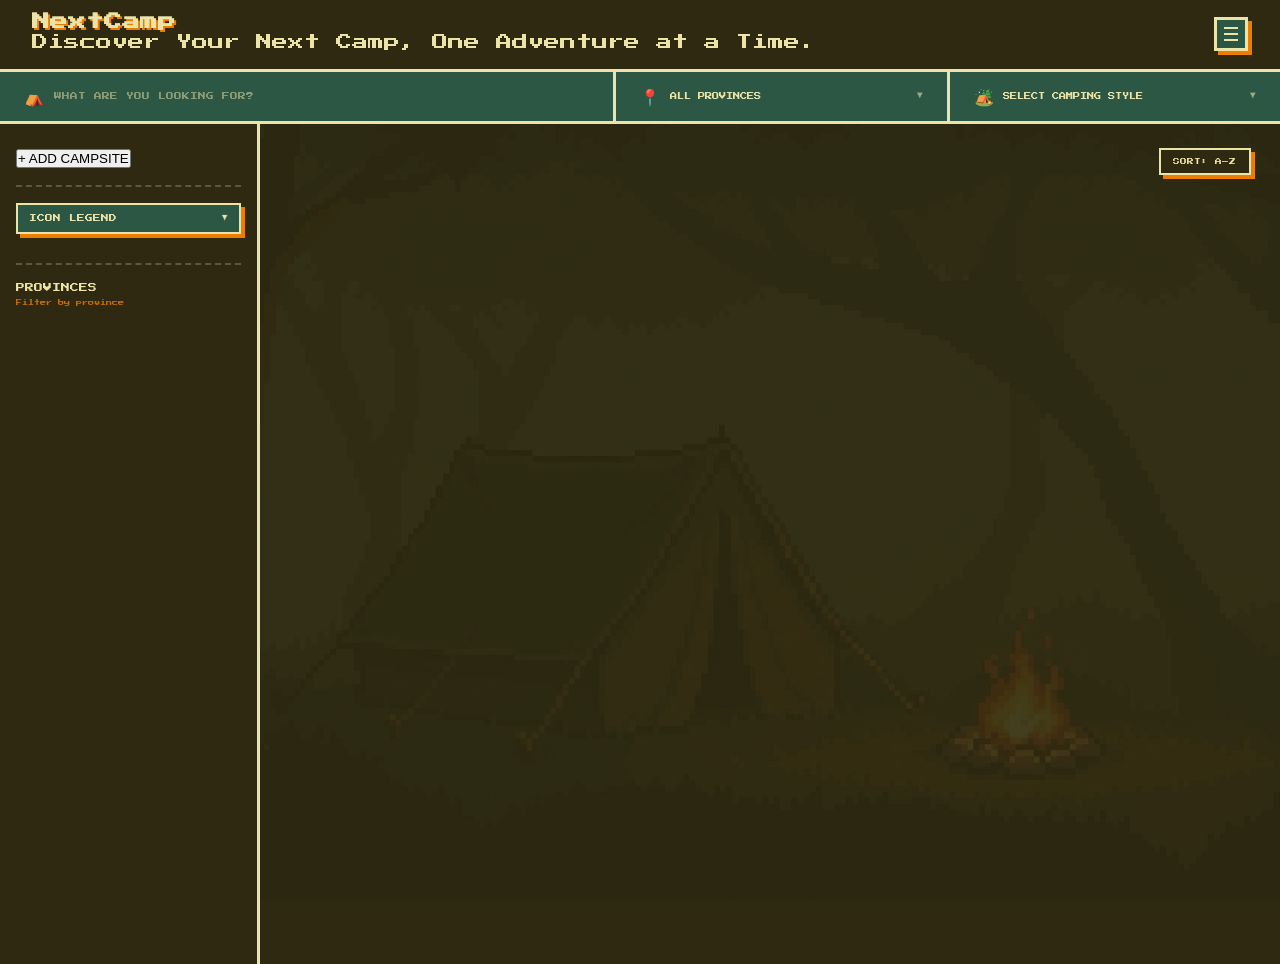
==== index.html @ 49c28d91 "Refactor topbar and sidebar for campsite features Updated the site title and added a camping style m" ====
<!DOCTYPE html>
<html lang="en">
<head>
  <meta charset="UTF-8">
  <meta name="viewport" content="width=device-width, initial-scale=1.0">
  <link rel="icon" type="image/svg+xml" href="data:image/svg+xml,<svg xmlns='http://www.w3.org/2000/svg' viewBox='0 0 16 16'><path fill='%23EBF4DD' d='M8 1L1 14h14L8 1zm0 3l4.5 8h-9L8 4z'/><path fill='%2390AB8B' d='M8 4l2.5 8h-5L8 4z'/></svg>">
  <title>NextCamp</title>
  <link rel="preconnect" href="https://fonts.googleapis.com">
  <link rel="preconnect" href="https://fonts.gstatic.com" crossorigin>
  <link href="https://fonts.googleapis.com/css2?family=Press+Start+2P&display=swap" rel="stylesheet">
  <link rel="stylesheet" href="assets/css/style.css">
</head>
<body>

  <!-- ══ TOPBAR ══ -->
  <header class="topbar">
    <div class="topbar-brand">
      <h1 class="site-title">NextCamp</h1>
      <p class="site-subtitle">Discover Your Next Camp, One Adventure at a Time.</p>
    </div>
    <div class="topbar-actions">
      <div class="burger-float">
        <button id="burgerBtn" class="burger-btn" title="Admin Menu">
          <span></span><span></span><span></span>
        </button>
        <div class="burger-dropdown" id="burgerDropdown">
          <button id="adminLoginBtn" class="burger-item"
            onclick="document.getElementById('loginModalOverlay').classList.add('open'); document.getElementById('burgerDropdown').classList.remove('open');">
            ADMIN LOGIN
          </button>
          <button id="adminAddNewBtn" class="burger-item" style="display:none;">+ ADD NEW</button>
          <button id="adminLogoutBtn" class="burger-item burger-item-danger" style="display:none;">LOGOUT</button>
        </div>
      </div>
    </div>
  </header>

  <!-- ══ SEARCH BAR (3-section like reference) ══ -->
  <div class="searchbar">
    <div class="searchbar-section searchbar-main">
      <span class="searchbar-icon">⛺</span>
      <input type="text" id="searchInput" class="searchbar-input" placeholder="WHAT ARE YOU LOOKING FOR?">
    </div>
    <div class="searchbar-divider"></div>
    <div class="searchbar-section searchbar-province">
      <span class="searchbar-icon">📍</span>
      <div class="custom-dropdown" id="customDropdown">
        <button class="dropdown-trigger" id="dropdownTrigger">
          <span id="selectedOptionText">ALL PROVINCES</span>
          <span class="arrow">▼</span>
        </button>
        <div class="dropdown-menu" id="dropdownMenu"></div>
      </div>
    </div>
    <div class="searchbar-divider"></div>

    <!-- FIX 2: Camping Style multi-select dropdown -->
    <div class="searchbar-section searchbar-style">
      <span class="searchbar-icon">🏕️</span>
      <div class="custom-dropdown" id="campingStyleDropdown">
        <button class="dropdown-trigger" id="campingStyleTrigger">
          <span id="campingStyleText">SELECT CAMPING STYLE</span>
          <span class="arrow">▼</span>
        </button>
        <div class="dropdown-menu camping-style-menu" id="campingStyleMenu">
          <label class="dropdown-check-item"><input type="checkbox" data-amenity="carCamping"> CAR CAMP</label>
          <label class="dropdown-check-item"><input type="checkbox" data-amenity="motorCamping"> MOTOR CAMP</label>
          <label class="dropdown-check-item"><input type="checkbox" data-amenity="tentOnly"> TENT</label>
          <label class="dropdown-check-item"><input type="checkbox" data-amenity="hammock"> HAMMOCK</label>
          <label class="dropdown-check-item"><input type="checkbox" data-amenity="forest"> FOREST</label>
          <label class="dropdown-check-item"><input type="checkbox" data-amenity="mountain"> MOUNTAIN</label>
          <label class="dropdown-check-item"><input type="checkbox" data-amenity="river"> RIVER</label>
          <label class="dropdown-check-item"><input type="checkbox" data-amenity="beach"> BEACH</label>
          <label class="dropdown-check-item"><input type="checkbox" data-amenity="hiking"> HIKING</label>
          <label class="dropdown-check-item"><input type="checkbox" data-amenity="trail"> TRAIL</label>
          <label class="dropdown-check-item"><input type="checkbox" data-amenity="wifi"> WI-FI</label>
          <label class="dropdown-check-item"><input type="checkbox" data-amenity="pisoWifi"> PISO WI-FI</label>
          <label class="dropdown-check-item"><input type="checkbox" data-amenity="restroom"> RESTROOM</label>
          <label class="dropdown-check-item"><input type="checkbox" data-amenity="electricity"> POWER</label>
          <label class="dropdown-check-item"><input type="checkbox" data-amenity="parking"> PARKING</label>
          <label class="dropdown-check-item"><input type="checkbox" data-amenity="trees"> TREES</label>
          <label class="dropdown-check-item"><input type="checkbox" data-amenity="signal"> SIGNAL</label>
        </div>
      </div>
    </div>
  </div>

  <!-- ══ BODY: Sidebar + Cards ══ -->
  <div class="page-body">

    <!-- LEFT SIDEBAR -->
    <aside class="sidebar">

      <!-- FIX 3: Add Campsite button at top of sidebar -->
      <div class="sidebar-section">
        <button id="suggestBtn" class="sidebar-suggest-btn">+ ADD CAMPSITE</button>
      </div>

      <!-- FIX 5: Legend toggle — fixed with inline JS -->
      <div class="sidebar-section">
        <button id="legendToggleBtn" class="sidebar-toggle-btn">
          ICON LEGEND <span class="arrow">▼</span>
        </button>
        <div class="legend-wrapper" id="legendWrapper">
          <div id="legendGrid" class="legend-grid"></div>
        </div>
      </div>

      <!-- FIX 4: Filters removed, Province list stays -->
      <!-- Province List -->
      <div class="sidebar-section">
        <p class="sidebar-heading">PROVINCES</p>
        <p class="sidebar-subheading">Filter by province</p>
        <div class="province-list" id="provinceList"></div>
      </div>

    </aside>

    <!-- MAIN CONTENT -->
    <main class="main-content">

      <!-- Results bar -->
      <div class="results-bar">
        <p class="results-count" id="resultsCount"></p>
        <button id="sortBtn" class="sort-btn" data-sort="asc">SORT: A–Z</button>
      </div>

      <!-- Card Grid -->
      <div class="card-grid" id="cardGrid"></div>

      <!-- No Results -->
      <p id="noResults" class="no-results" style="display:none;">NO CAMPSITES FOUND.</p>

    </main>

  </div>

  <!-- ══ ADMIN LOGIN MODAL ══ -->
  <div class="modal-overlay" id="loginModalOverlay">
    <div class="modal-card" style="padding: 1.5rem; max-width: 380px;">
      <button class="modal-close" onclick="document.getElementById('loginModalOverlay').classList.remove('open')">X</button>
      <h2 class="modal-title" style="margin-bottom: 1rem;">ADMIN LOGIN</h2>
      <form id="loginForm" class="suggest-form">
        <div class="form-group">
          <label for="loginEmail" class="filter-label">EMAIL</label>
          <input type="email" id="loginEmail" class="pixel-input" required>
        </div>
        <div class="form-group">
          <label for="loginPass" class="filter-label">PASSWORD</label>
          <input type="password" id="loginPass" class="pixel-input" required>
        </div>
        <button type="submit" class="pixel-btn submit-btn" style="margin-top:0.5rem;width:100%;">LOGIN</button>
      </form>
    </div>
  </div>

  <!-- ══ CAMPSITE DETAIL MODAL ══ -->
  <div class="modal-overlay" id="modalOverlay">
    <div class="modal-card">
      <button class="modal-close" id="modalClose">X</button>
      <div class="modal-image-wrapper">
        <img id="modalImg" src="" alt="Campground" class="modal-image">
      </div>
      <div class="modal-body">
        <h2 id="modalTitle" class="modal-title">CAMPSITE NAME</h2>
        <div class="modal-location-container">
          <div class="modal-location-chip">
            <svg class="pixel-icon" viewBox="0 0 16 16"><path d="M8 1a5 5 0 00-5 5c0 3.8 5 9 5 9s5-5.2 5-9a5 5 0 00-5-5zm0 7a2 2 0 110-4 2 2 0 010 4z"/></svg>
            <span id="modalLocText">PROVINCES</span>
          </div>
        </div>
        <p id="modalDesc" class="modal-description">Description goes here...</p>
        <div id="modalVisitContainer" class="modal-visit-container" style="display:none;">
          <p class="amenities-heading">GO VISIT:</p>
          <div class="modal-links-row">
            <a id="modalCampUrlLink" class="modal-map-link" href="#" target="_blank" rel="noopener noreferrer" style="display:none;">WEBSITE/PAGE ↗</a>
            <a id="modalMapLink" class="modal-map-link" href="#" target="_blank" rel="noopener noreferrer" style="display:none;">MAP ↗</a>
          </div>
        </div>
        <div class="amenities-container">
          <p class="amenities-heading">TAGS & FEATURES</p>
          <div id="amenitiesGrid" class="amenities-grid"></div>
        </div>
      </div>
    </div>
  </div>

  <!-- ══ ADD / EDIT MODAL ══ -->
  <div class="modal-overlay" id="editorModalOverlay">
    <div class="modal-card suggest-modal-card">
      <button class="modal-close" id="editorModalClose">X</button>
      <div class="modal-body">
        <h2 id="editorTitle" class="modal-title">EDIT CAMPSITE</h2>
        <form id="editorForm" class="suggest-form">
          <input type="hidden" id="editCampId">
          <div class="form-group">
            <label for="editName" class="filter-label">*NAME</label>
            <input type="text" id="editName" class="pixel-input" required>
          </div>
          <div class="form-group">
            <label for="editLoc" class="filter-label">*BARANGAY</label>
            <input type="text" id="editLoc" class="pixel-input" placeholder="e.g. BRGY. SIRAO" required>
          </div>
          <div class="form-group">
            <label for="editCountry" class="filter-label">*PROVINCES</label>
            <input type="text" id="editCountry" class="pixel-input" placeholder="e.g. CEBU, MANILA" required>
          </div>
          <div class="form-group">
            <label for="editCampUrl" class="filter-label">CAMPSITE LINK (OPTIONAL)</label>
            <input type="url" id="editCampUrl" class="pixel-input" placeholder="https://facebook.com/...">
          </div>
          <div class="form-group">
            <label for="editMapUrl" class="filter-label">*GOOGLE MAPS URL</label>
            <input type="url" id="editMapUrl" class="pixel-input" placeholder="https://maps.google.com/...">
          </div>
          <div class="form-group">
            <label class="filter-label">IMAGE SOURCE (OPTIONAL)</label>
            <div class="image-toggle-container">
              <button type="button" id="btnUploadMode" class="img-toggle-btn active">UPLOAD FILE</button>
              <button type="button" id="btnUrlMode" class="img-toggle-btn">IMAGE URL</button>
            </div>
            <div id="fileUploadSection">
              <input type="file" id="editImgFile" class="pixel-file-input" accept="image/*">
              <small class="helper-text">Auto-compressed &lt; 500KB</small>
            </div>
            <div id="urlUploadSection" style="display:none;">
              <input type="url" id="editImgUrl" class="pixel-input pixel-file-input" placeholder="https://example.com/photo.jpg">
              <small class="helper-text">Direct image URL (.jpg, .png, .webp)</small>
            </div>
            <div id="imagePreviewContainer" class="image-preview-container">
              <img id="editImgPreview" src="" alt="Preview">
            </div>
          </div>
          <div class="form-group">
            <label for="editDesc" class="filter-label">*DESCRIPTION</label>
            <textarea id="editDesc" class="pixel-textarea" rows="3" required></textarea>
          </div>
          <div class="form-group">
            <label class="filter-label">AMENITIES</label>
            <div class="checkbox-grid">
              <label><input type="checkbox" id="chkTrees"> TREES</label>
              <label><input type="checkbox" id="chkRestroom"> RESTROOM</label>
              <label><input type="checkbox" id="chkElectricity"> POWER</label>
              <label><input type="checkbox" id="chkWifi"> WI-FI</label>
              <label><input type="checkbox" id="chkPisoWifi"> PISO WI-FI</label>
              <label><input type="checkbox" id="chkSignal"> SIGNAL</label>
              <label><input type="checkbox" id="chkParking"> PARKING</label>
            </div>
          </div>
          <div class="form-group">
            <label class="filter-label">CAMPING STYLE</label>
            <div class="checkbox-grid">
              <label><input type="checkbox" id="chkCarCamping"> CAR CAMP</label>
              <label><input type="checkbox" id="chkMotorCamping"> MOTOR CAMP</label>
              <label><input type="checkbox" id="chkTentOnly"> TENT</label>
              <label><input type="checkbox" id="chkHammock"> HAMMOCK</label>
            </div>
          </div>
          <div class="form-group">
            <label class="filter-label">TERRAIN & ACTIVITIES</label>
            <div class="checkbox-grid">
              <label><input type="checkbox" id="chkForest"> FOREST</label>
              <label><input type="checkbox" id="chkMountain"> MOUNTAIN</label>
              <label><input type="checkbox" id="chkRiver"> RIVER</label>
              <label><input type="checkbox" id="chkBeach"> BEACH</label>
              <label><input type="checkbox" id="chkHiking"> HIKING</label>
              <label><input type="checkbox" id="chkTrail"> TRAIL</label>
            </div>
          </div>
          <div class="editor-actions">
            <button type="submit" id="saveSubmitBtn" class="pixel-btn submit-btn">SUBMIT</button>
            <button type="button" id="deleteBtn" class="pixel-btn delete-btn">DELETE</button>
          </div>
        </form>
      </div>
    </div>
  </div>

  <script type="module" src="assets/js/script.js"></script>
  <script type="module" src="assets/js/ui-init.js"></script>

</body>
</html>
---- assets/css/style.css ----
/* ── NEXTCAMP — CAMPSITES REFERENCE LAYOUT + PIXEL THEME ── */

:root {
  --bg-dark-earth: #2E2910;
  --camo-green: #2C5745;
  --retro-olive: #EB7D00;
  --canvas-cream: #EBE3A7;
  --shadow: 4px 4px 0px var(--retro-olive);
  --shadow-lg: 6px 6px 0px var(--retro-olive);
  --sidebar-width: 260px;
}

html { scroll-behavior: smooth; }
body.modal-open { overflow: hidden; }
.hidden { display: none !important; }
* { box-sizing: border-box; margin: 0; padding: 0; }

::-webkit-scrollbar { width: 6px; }
::-webkit-scrollbar-track { background: var(--bg-dark-earth); }
::-webkit-scrollbar-thumb { background: var(--camo-green); }
::-webkit-scrollbar-thumb:hover { background: var(--retro-olive); }

body {
  background-color: var(--bg-dark-earth);
  color: var(--canvas-cream);
  font-family: 'Press Start 2P', cursive;
  line-height: 1.6;
  min-height: 100vh;
}

body::before {
  content: "";
  position: fixed;
  inset: 0;
  background-image: url('../images/pixel-bg.png');
  background-repeat: repeat;
  background-size: cover;
  opacity: 0.1;
  image-rendering: pixelated;
  z-index: -1;
  pointer-events: none;
}

/* ══════════════════════════════════
   TOPBAR
   ══════════════════════════════════ */
.topbar {
  position: sticky;
  top: 0;
  z-index: 200;
  background-color: var(--bg-dark-earth);
  border-bottom: 3px solid var(--canvas-cream);
  display: flex;
  align-items: center;
  justify-content: space-between;
  padding: 0.8rem 2rem;
  gap: 1.5rem;
  min-height: 60px;
}

.topbar-brand { flex-shrink: 0; }

.site-title {
  font-size: 1.1rem;
  color: var(--canvas-cream);
  text-shadow: 2px 2px 0px var(--retro-olive);
  line-height: 1;
}

.title-accent { color: var(--retro-olive); }

.topbar-nav {
  display: flex;
  align-items: center;
  gap: 1.5rem;
  flex: 1;
  justify-content: center;
}

.nav-link {
  font-size: 0.45rem;
  color: var(--canvas-cream);
  opacity: 0.6;
  cursor: pointer;
  transition: opacity 0.15s;
  letter-spacing: 0.5px;
}

.nav-link:hover, .nav-link.active {
  opacity: 1;
  color: var(--retro-olive);
}

.topbar-actions {
  display: flex;
  align-items: center;
  gap: 0.6rem;
  flex-shrink: 0;
}

.btn-suggest {
  font-family: 'Press Start 2P', cursive;
  font-size: 0.45rem;
  padding: 0.6rem 1rem;
  background-color: var(--retro-olive);
  color: var(--bg-dark-earth);
  border: 3px solid var(--canvas-cream);
  box-shadow: var(--shadow);
  cursor: pointer;
  transition: all 0.15s;
  white-space: nowrap;
}

.btn-suggest:hover {
  background-color: var(--canvas-cream);
  transform: translateY(-1px);
}

/* ══════════════════════════════════
   BURGER MENU
   ══════════════════════════════════ */
.burger-float { position: relative; z-index: 300; }

.burger-btn {
  display: flex;
  flex-direction: column;
  justify-content: center;
  align-items: center;
  gap: 4px;
  width: 34px;
  height: 34px;
  background-color: var(--camo-green);
  border: 3px solid var(--canvas-cream);
  cursor: pointer;
  box-shadow: var(--shadow);
  padding: 0;
}

.burger-btn span {
  display: block;
  width: 14px;
  height: 2px;
  background-color: var(--canvas-cream);
}

.burger-btn:hover { background-color: var(--retro-olive); }
.burger-btn:hover span { background-color: var(--bg-dark-earth); }

.burger-dropdown {
  display: none;
  position: absolute;
  top: calc(100% + 6px);
  right: 0;
  background-color: var(--bg-dark-earth);
  border: 3px solid var(--canvas-cream);
  box-shadow: var(--shadow-lg);
  z-index: 9999;
  min-width: 160px;
  flex-direction: column;
}

.burger-dropdown.open { display: flex; }

.burger-item {
  font-family: 'Press Start 2P', cursive;
  font-size: 0.45rem;
  padding: 0.8rem 1rem;
  background: transparent;
  color: var(--canvas-cream);
  border: none;
  border-bottom: 1px solid var(--camo-green);
  cursor: pointer;
  text-align: left;
  white-space: nowrap;
  display: block;
  width: 100%;
}

.burger-item:hover { background-color: var(--camo-green); }
.burger-item-danger { color: #FF6B6B; }
.burger-item-danger:hover { background-color: #A94442; color: var(--canvas-cream); }

/* ══════════════════════════════════
   SEARCH BAR — 3-section
   ══════════════════════════════════ */
.searchbar {
  display: flex;
  align-items: stretch;
  background-color: var(--camo-green);
  border-bottom: 3px solid var(--canvas-cream);
  min-height: 52px;
}

.searchbar-section {
  display: flex;
  align-items: center;
  gap: 0.6rem;
  padding: 0.7rem 1.5rem;
  flex: 1;
}

.searchbar-main { flex: 2; }

.searchbar-divider {
  width: 3px;
  background-color: var(--canvas-cream);
  flex-shrink: 0;
}

.searchbar-icon {
  font-size: 1rem;
  flex-shrink: 0;
}

.searchbar-input {
  font-family: 'Press Start 2P', cursive;
  font-size: 0.48rem;
  background: transparent;
  border: none;
  outline: none;
  color: var(--canvas-cream);
  width: 100%;
}

.searchbar-input::placeholder { color: rgba(235,227,167,0.5); }

.searchbar-label {
  font-size: 0.45rem;
  color: rgba(235,227,167,0.6);
  flex: 1;
}

.searchbar-section .arrow {
  font-size: 0.4rem;
  color: var(--canvas-cream);
  opacity: 0.6;
  flex-shrink: 0;
}

/* Dropdown inside searchbar */
.searchbar-section .custom-dropdown { flex: 1; position: relative; }

.searchbar-section .dropdown-trigger {
  width: 100%;
  display: flex;
  justify-content: space-between;
  align-items: center;
  font-family: 'Press Start 2P', cursive;
  font-size: 0.45rem;
  background: transparent;
  color: var(--canvas-cream);
  border: none;
  cursor: pointer;
  padding: 0;
  gap: 0.5rem;
}

.searchbar-section .dropdown-trigger:hover { color: var(--retro-olive); }
.searchbar-section .dropdown-trigger .arrow { font-size: 0.4rem; }

.searchbar-section .dropdown-menu {
  position: absolute;
  top: calc(100% + 12px);
  left: -1.5rem;
  min-width: 220px;
  background-color: var(--bg-dark-earth);
  border: 3px solid var(--canvas-cream);
  box-shadow: var(--shadow-lg);
  display: none;
  z-index: 100;
  max-height: 260px;
  overflow-y: auto;
}

.searchbar-section .custom-dropdown.open .dropdown-menu { display: block; }

.dropdown-item {
  font-family: 'Press Start 2P', cursive;
  font-size: 0.45rem;
  padding: 0.6rem 0.8rem;
  color: var(--canvas-cream);
  cursor: pointer;
  transition: background-color 0.15s;
}

.dropdown-item:hover { background-color: var(--retro-olive); color: var(--bg-dark-earth); }
.dropdown-item.selected { background-color: var(--camo-green); }

/* ══════════════════════════════════
   PAGE BODY — Sidebar + Main
   ══════════════════════════════════ */
.page-body {
  display: flex;
  align-items: flex-start;
  min-height: calc(100vh - 115px);
}

/* ══════════════════════════════════
   SIDEBAR
   ══════════════════════════════════ */
.sidebar {
  width: var(--sidebar-width);
  flex-shrink: 0;
  background-color: var(--bg-dark-earth);
  border-right: 3px solid var(--canvas-cream);
  min-height: calc(100vh - 115px);
  padding: 1.2rem 1rem;
  display: flex;
  flex-direction: column;
  gap: 0;
  position: sticky;
  top: 60px;
  height: calc(100vh - 60px);
  overflow-y: auto;
}

.sidebar-section {
  border-bottom: 2px dashed rgba(235,227,167,0.25);
  padding-bottom: 1rem;
  margin-bottom: 1rem;
}

.sidebar-section:last-child {
  border-bottom: none;
  margin-bottom: 0;
}

.sidebar-heading {
  font-size: 0.55rem;
  color: var(--canvas-cream);
  margin-bottom: 0.3rem;
}

.sidebar-subheading {
  font-size: 0.38rem;
  color: var(--retro-olive);
  margin-bottom: 0.8rem;
  opacity: 0.8;
}

/* Sidebar toggle buttons (Filters / Legend) */
.sidebar-toggle-btn {
  font-family: 'Press Start 2P', cursive;
  font-size: 0.48rem;
  width: 100%;
  display: flex;
  justify-content: space-between;
  align-items: center;
  background-color: var(--camo-green);
  color: var(--canvas-cream);
  border: 2px solid var(--canvas-cream);
  padding: 0.6rem 0.7rem;
  cursor: pointer;
  margin-bottom: 0.8rem;
  box-shadow: var(--shadow);
  transition: background-color 0.15s;
}

.sidebar-toggle-btn:hover { background-color: var(--retro-olive); color: var(--bg-dark-earth); }

.sidebar-toggle-btn .arrow {
  font-size: 0.38rem;
  transition: transform 0.2s;
}

.sidebar-toggle-btn.open .arrow { transform: rotate(180deg); }

/* Legend panel */
.legend-wrapper {
  display: none;
  margin-bottom: 0.5rem;
}

.legend-wrapper.open { display: block; }

.legend-grid {
  display: flex;
  flex-direction: column;
  gap: 0.4rem;
}

.legend-item {
  display: flex;
  align-items: center;
  gap: 0.5rem;
  background-color: var(--canvas-cream);
  color: var(--bg-dark-earth);
  padding: 0.35rem 0.5rem;
  border: 2px solid var(--bg-dark-earth);
  font-size: 0.4rem;
}

/* Filter panel */
.filter-wrapper {
  display: none;
  flex-direction: column;
  gap: 0.8rem;
}

.filter-wrapper.open { display: flex; }

.sidebar-group { display: flex; flex-direction: column; gap: 0.4rem; }

.sidebar-group-label {
  font-size: 0.4rem;
  color: var(--retro-olive);
  letter-spacing: 0.5px;
}

.amenity-filter-bar { display: flex; flex-wrap: wrap; gap: 0.3rem; }

.amenity-toggle-btn {
  font-family: 'Press Start 2P', cursive;
  font-size: 0.38rem;
  padding: 0.35rem 0.5rem;
  background-color: var(--canvas-cream);
  color: var(--bg-dark-earth);
  border: 2px solid var(--bg-dark-earth);
  cursor: pointer;
  transition: all 0.15s;
  opacity: 0.65;
}

.amenity-toggle-btn:hover { opacity: 0.9; }

.amenity-toggle-btn.active {
  opacity: 1;
  background-color: var(--retro-olive);
  color: var(--bg-dark-earth);
  border-color: var(--canvas-cream);
}

/* Province list */
.province-list {
  display: flex;
  flex-direction: column;
  gap: 0;
  max-height: 300px;
  overflow-y: auto;
}

.province-item {
  display: flex;
  align-items: center;
  justify-content: space-between;
  padding: 0.45rem 0.3rem;
  font-size: 0.38rem;
  color: var(--canvas-cream);
  border-bottom: 1px solid rgba(235,227,167,0.1);
  cursor: pointer;
  transition: color 0.15s;
  gap: 0.4rem;
}

.province-item:hover { color: var(--retro-olive); }

.province-item.selected { color: var(--retro-olive); font-weight: bold; }

.province-item input[type="checkbox"] {
  accent-color: var(--retro-olive);
  cursor: pointer;
  flex-shrink: 0;
}

.province-count {
  font-size: 0.35rem;
  color: var(--canvas-cream);
  opacity: 0.5;
  flex-shrink: 0;
}

/* ══════════════════════════════════
   MAIN CONTENT
   ══════════════════════════════════ */
.main-content {
  flex: 1;
  padding: 1.5rem 1.8rem 3rem;
  min-width: 0;
}

.results-bar {
  display: flex;
  align-items: center;
  justify-content: space-between;
  margin-bottom: 1.2rem;
  gap: 1rem;
}

.results-count {
  font-size: 0.48rem;
  color: var(--canvas-cream);
}

.results-count strong { color: var(--retro-olive); }

.sort-btn {
  font-family: 'Press Start 2P', cursive;
  font-size: 0.42rem;
  padding: 0.5rem 0.8rem;
  background-color: var(--bg-dark-earth);
  color: var(--canvas-cream);
  border: 2px solid var(--canvas-cream);
  cursor: pointer;
  box-shadow: var(--shadow);
  transition: all 0.15s;
  white-space: nowrap;
}

.sort-btn:hover { background-color: var(--retro-olive); color: var(--bg-dark-earth); }

/* ══════════════════════════════════
   CARD GRID — 2 columns like reference
   ══════════════════════════════════ */
.card-grid {
  display: grid;
  grid-template-columns: repeat(2, 1fr);
  gap: 1.2rem;
}

/* ══════════════════════════════════
   CAMP CARD — Image + Name + Location
   ══════════════════════════════════ */
.camp-card {
  position: relative;
  background-color: var(--camo-green);
  border: 3px solid var(--canvas-cream);
  box-shadow: var(--shadow-lg);
  cursor: pointer;
  display: flex;
  flex-direction: column;
  transition: transform 0.2s ease, box-shadow 0.2s ease;
}

.camp-card:hover {
  transform: translateY(-4px);
  box-shadow: 8px 10px 0px var(--canvas-cream);
}

/* Image */
.card-image-wrapper {
  width: 100%;
  aspect-ratio: 16 / 9;
  overflow: hidden;
  border-bottom: 3px solid var(--canvas-cream);
  background-color: var(--bg-dark-earth);
  position: relative;
}

.card-image {
  width: 100%;
  height: 100%;
  object-fit: cover;
  display: block;
  transition: transform 0.4s ease;
}

.camp-card:hover .card-image { transform: scale(1.05); }

.no-image-placeholder {
  width: 100%;
  height: 100%;
  display: flex;
  align-items: center;
  justify-content: center;
  font-size: 0.55rem;
  color: var(--canvas-cream);
  background-color: var(--camo-green);
  background-image: url('../images/pixel-bg.png');
  background-size: cover;
  text-shadow: 2px 2px 0px var(--bg-dark-earth);
}

/* Admin menu */
.card-menu-container {
  position: absolute;
  top: 8px;
  right: 8px;
  z-index: 5;
}

.card-menu-btn {
  background-color: var(--bg-dark-earth);
  color: var(--canvas-cream);
  border: 2px solid var(--canvas-cream);
  font-family: 'Press Start 2P', cursive;
  font-size: 0.8rem;
  width: 28px;
  height: 28px;
  display: flex;
  align-items: center;
  justify-content: center;
  cursor: pointer;
  box-shadow: 2px 2px 0px var(--retro-olive);
}

.card-menu-btn:hover { background-color: var(--retro-olive); color: var(--bg-dark-earth); }

.card-dropdown-menu {
  display: none;
  position: absolute;
  top: 100%;
  right: 0;
  margin-top: 4px;
  background-color: var(--bg-dark-earth);
  border: 2px solid var(--canvas-cream);
  box-shadow: var(--shadow);
  z-index: 10;
}

.card-dropdown-menu.open { display: block; }

.card-edit-btn {
  font-family: 'Press Start 2P', cursive;
  font-size: 0.45rem;
  padding: 0.5rem 0.8rem;
  background-color: transparent;
  color: var(--canvas-cream);
  border: none;
  cursor: pointer;
  white-space: nowrap;
  width: 100%;
  text-align: left;
}

.card-edit-btn:hover { background-color: var(--retro-olive); color: var(--bg-dark-earth); }

/* Card content */
.card-content {
  padding: 0.9rem 1rem;
  display: flex;
  flex-direction: column;
  gap: 0.4rem;
  flex: 1;
}

.camp-title {
  font-size: 0.58rem;
  color: var(--canvas-cream);
  line-height: 1.5;
}

/* Location row at bottom */
.card-actions {
  display: flex;
  align-items: center;
  gap: 0.4rem;
  margin-top: auto;
  padding-top: 0.5rem;
  border-top: 2px dashed rgba(235,227,167,0.2);
}

.card-location-icon {
  font-size: 0.7rem;
  flex-shrink: 0;
}

.camp-location {
  font-size: 0.42rem;
  color: var(--retro-olive);
}

/* Hide icon badges on cards */
.card-icons-row { display: none; }

.no-results {
  text-align: center;
  font-size: 0.7rem;
  color: var(--retro-olive);
  padding: 4rem 0;
  grid-column: 1 / -1;
}

/* ══════════════════════════════════
   MODALS
   ══════════════════════════════════ */
.modal-overlay {
  position: fixed;
  inset: 0;
  background-color: rgba(46, 41, 16, 0.9);
  display: flex;
  align-items: center;
  justify-content: center;
  opacity: 0;
  pointer-events: none;
  transition: opacity 0.25s ease;
  z-index: 1000;
  padding: 1rem;
}

.modal-overlay.open { opacity: 1; pointer-events: auto; }

.modal-card {
  position: relative;
  background-color: var(--camo-green);
  border: 4px solid var(--canvas-cream);
  box-shadow: 8px 8px 0px var(--retro-olive);
  width: 100%;
  max-width: 520px;
  max-height: 88vh;
  overflow-y: auto;
  -webkit-overflow-scrolling: touch;
}

.modal-close {
  position: absolute;
  top: 10px;
  right: 10px;
  background-color: var(--canvas-cream);
  color: var(--bg-dark-earth);
  border: 2px solid var(--bg-dark-earth);
  font-family: 'Press Start 2P', cursive;
  font-size: 0.6rem;
  width: 30px;
  height: 30px;
  cursor: pointer;
  z-index: 2;
}

.modal-close:hover { background-color: var(--retro-olive); }

.modal-image-wrapper { height: 220px; border-bottom: 4px solid var(--canvas-cream); }

.modal-image { width: 100%; height: 100%; object-fit: cover; display: block; }

.modal-body { padding: 1.5rem; }

.modal-title {
  font-size: 0.85rem;
  color: var(--canvas-cream);
  margin-bottom: 0.5rem;
  line-height: 1.5;
  padding-right: 2rem;
}

.modal-location-container { margin-bottom: 0.8rem; }

.modal-location-chip {
  display: inline-flex;
  align-items: center;
  gap: 0.4rem;
  font-size: 0.5rem;
  color: var(--canvas-cream);
}

.modal-location-chip .pixel-icon { fill: var(--retro-olive); }

.modal-description {
  font-size: 0.5rem;
  color: var(--canvas-cream);
  line-height: 1.9;
  margin-bottom: 1rem;
  background-color: rgba(0,0,0,0.2);
  padding: 0.8rem;
  border: 2px solid var(--canvas-cream);
}

.modal-visit-container { margin-bottom: 1rem; }
.modal-links-row { display: flex; gap: 0.6rem; flex-wrap: wrap; }

.modal-map-link {
  font-family: 'Press Start 2P', cursive;
  font-size: 0.45rem;
  color: var(--bg-dark-earth);
  background-color: var(--retro-olive);
  padding: 0.5rem 0.8rem;
  border: 2px solid var(--canvas-cream);
  box-shadow: var(--shadow);
  text-decoration: none;
  display: inline-flex;
  align-items: center;
  gap: 0.3rem;
  transition: transform 0.15s, background-color 0.15s;
}

.modal-map-link:hover {
  background-color: var(--canvas-cream);
  transform: translateY(-2px);
}

.amenities-container { border-top: 3px solid var(--canvas-cream); padding-top: 1rem; }

.amenities-heading { font-size: 0.5rem; color: var(--retro-olive); margin-bottom: 0.8rem; }

.amenities-grid { display: flex; flex-wrap: wrap; gap: 0.5rem; }

.amenity-chip {
  display: flex;
  align-items: center;
  gap: 0.4rem;
  background-color: var(--canvas-cream);
  color: var(--bg-dark-earth);
  padding: 0.35rem 0.55rem;
  border: 2px solid var(--bg-dark-earth);
  font-size: 0.45rem;
}

.pixel-icon {
  width: 16px;
  height: 16px;
  fill: var(--bg-dark-earth);
  image-rendering: pixelated;
  flex-shrink: 0;
}

/* ══════════════════════════════════
   EDITOR / SUGGEST FORM
   ══════════════════════════════════ */
.suggest-modal-card { max-width: 560px; }
.suggest-form { display: flex; flex-direction: column; gap: 1rem; }
.form-group { display: flex; flex-direction: column; gap: 0.4rem; }

.filter-label { font-size: 0.48rem; color: var(--canvas-cream); opacity: 0.85; }

.pixel-input {
  font-family: 'Press Start 2P', cursive;
  font-size: 0.52rem;
  padding: 0.6rem 0.8rem;
  background-color: var(--canvas-cream);
  color: var(--bg-dark-earth);
  border: 3px solid var(--bg-dark-earth);
  outline: none;
  width: 100%;
}

.pixel-input:focus { border-color: var(--retro-olive); }
.pixel-input::placeholder { color: var(--camo-green); }

.pixel-textarea {
  font-family: 'Press Start 2P', cursive;
  font-size: 0.5rem;
  padding: 0.6rem 0.8rem;
  background-color: var(--canvas-cream);
  color: var(--bg-dark-earth);
  border: 3px solid var(--bg-dark-earth);
  outline: none;
  width: 100%;
  resize: vertical;
}

.pixel-textarea:focus { border-color: var(--retro-olive); }

.pixel-file-input {
  font-family: 'Press Start 2P', cursive;
  font-size: 0.45rem;
  padding: 0.6rem 0.8rem;
  background-color: var(--canvas-cream);
  color: var(--bg-dark-earth);
  border: 3px solid var(--bg-dark-earth);
  width: 100%;
  cursor: pointer;
}

.pixel-btn {
  font-family: 'Press Start 2P', cursive;
  font-size: 0.48rem;
  padding: 0.6rem 1rem;
  cursor: pointer;
  border: 3px solid var(--canvas-cream);
  transition: transform 0.15s, background-color 0.15s;
  display: inline-flex;
  align-items: center;
  gap: 0.4rem;
  white-space: nowrap;
}

.submit-btn { background-color: var(--retro-olive); color: var(--bg-dark-earth); }
.submit-btn:hover { background-color: var(--canvas-cream); transform: translateY(-1px); }
.delete-btn { background-color: #A94442; color: #fff; }
.delete-btn:hover { background-color: #D9534F; }

.image-toggle-container { display: flex; gap: 0.5rem; margin-bottom: 0.6rem; }

.img-toggle-btn {
  font-family: 'Press Start 2P', cursive;
  font-size: 0.4rem;
  padding: 0.45rem 0.7rem;
  background-color: var(--bg-dark-earth);
  color: var(--canvas-cream);
  border: 2px solid var(--canvas-cream);
  cursor: pointer;
}

.img-toggle-btn.active { background-color: var(--retro-olive); color: var(--bg-dark-earth); }

.helper-text {
  display: block;
  font-size: 0.38rem;
  color: var(--canvas-cream);
  opacity: 0.7;
  margin-top: 0.3rem;
}

.image-preview-container { margin-top: 0.6rem; text-align: center; }
.image-preview-container img { display: none; max-width: 100%; max-height: 160px; border: 2px solid var(--canvas-cream); }

.checkbox-grid {
  display: grid;
  grid-template-columns: repeat(2, 1fr);
  gap: 0.5rem;
  font-size: 0.45rem;
  color: var(--canvas-cream);
  background-color: rgba(0,0,0,0.2);
  padding: 0.8rem;
  border: 2px solid var(--canvas-cream);
}

.checkbox-grid input { accent-color: var(--retro-olive); cursor: pointer; }

.editor-actions { display: flex; gap: 0.8rem; margin-top: 0.5rem; }

/* ══════════════════════════════════
   RESPONSIVE
   ══════════════════════════════════ */
@media (max-width: 900px) {
  .card-grid { grid-template-columns: 1fr 1fr; }
  .sidebar { width: 220px; }
}

@media (max-width: 700px) {
  .page-body { flex-direction: column; }
  .sidebar {
    width: 100%;
    position: static;
    height: auto;
    border-right: none;
    border-bottom: 3px solid var(--canvas-cream);
  }
  .card-grid { grid-template-columns: 1fr; }
  .topbar-nav { display: none; }
  .topbar { padding: 0.7rem 1rem; }
  .searchbar { flex-direction: column; }
  .searchbar-divider { width: 100%; height: 3px; }
}
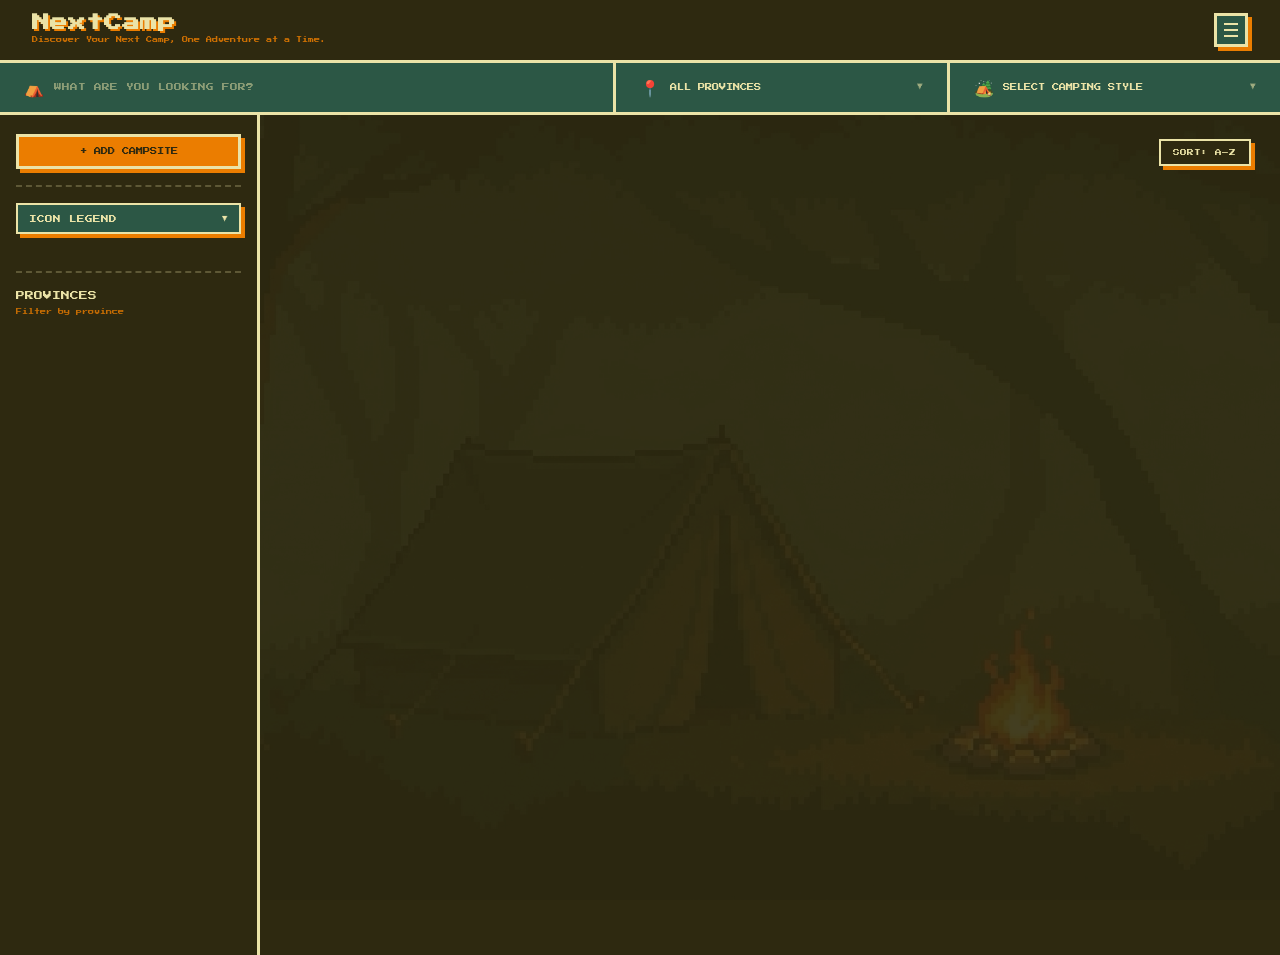
==== commit 3379a704: "Add hidden filter-wrapper for script compatibility Added a hidden filter-wrapper div to maintain scr" ====
--- a/index.html
+++ b/index.html
@@ -106,7 +106,9 @@
         </div>
       </div>
 
-      <!-- FIX 4: Filters removed, Province list stays -->
+      <!-- Hidden filter-wrapper stub — keeps script.js happy -->
+      <div class="filter-wrapper" id="filterWrapper" style="display:none;"></div>
+
       <!-- Province List -->
       <div class="sidebar-section">
         <p class="sidebar-heading">PROVINCES</p>
--- a/assets/css/style.css
+++ b/assets/css/style.css
@@ -67,28 +67,12 @@
   line-height: 1;
 }
 
-.title-accent { color: var(--retro-olive); }
-
-.topbar-nav {
-  display: flex;
-  align-items: center;
-  gap: 1.5rem;
-  flex: 1;
-  justify-content: center;
-}
-
-.nav-link {
-  font-size: 0.45rem;
-  color: var(--canvas-cream);
-  opacity: 0.6;
-  cursor: pointer;
-  transition: opacity 0.15s;
-  letter-spacing: 0.5px;
-}
-
-.nav-link:hover, .nav-link.active {
-  opacity: 1;
+.site-subtitle {
+  font-size: 0.38rem;
   color: var(--retro-olive);
+  opacity: 0.85;
+  line-height: 1.5;
+  margin-top: 0.3rem;
 }
 
 .topbar-actions {
@@ -98,20 +82,22 @@
   flex-shrink: 0;
 }
 
-.btn-suggest {
+/* Sidebar suggest button */
+.sidebar-suggest-btn {
   font-family: 'Press Start 2P', cursive;
   font-size: 0.45rem;
-  padding: 0.6rem 1rem;
+  padding: 0.7rem 1rem;
   background-color: var(--retro-olive);
   color: var(--bg-dark-earth);
   border: 3px solid var(--canvas-cream);
   box-shadow: var(--shadow);
   cursor: pointer;
   transition: all 0.15s;
-  white-space: nowrap;
-}
-
-.btn-suggest:hover {
+  width: 100%;
+  text-align: center;
+}
+
+.sidebar-suggest-btn:hover {
   background-color: var(--canvas-cream);
   transform: translateY(-1px);
 }
@@ -147,16 +133,16 @@
 .burger-btn:hover span { background-color: var(--bg-dark-earth); }
 
 .burger-dropdown {
-  display: none;
   position: absolute;
   top: calc(100% + 6px);
   right: 0;
   background-color: var(--bg-dark-earth);
   border: 3px solid var(--canvas-cream);
   box-shadow: var(--shadow-lg);
-  z-index: 9999;
+  z-index: 99999;
   min-width: 160px;
   flex-direction: column;
+  display: none;
 }
 
 .burger-dropdown.open { display: flex; }
@@ -286,6 +272,38 @@
 .dropdown-item:hover { background-color: var(--retro-olive); color: var(--bg-dark-earth); }
 .dropdown-item.selected { background-color: var(--camo-green); }
 
+/* Camping style multi-select */
+.camping-style-menu {
+  max-height: 260px;
+  overflow-y: auto;
+}
+
+.dropdown-check-item {
+  display: flex;
+  align-items: center;
+  gap: 0.5rem;
+  font-family: 'Press Start 2P', cursive;
+  font-size: 0.42rem;
+  padding: 0.55rem 0.8rem;
+  color: var(--canvas-cream);
+  cursor: pointer;
+  transition: background-color 0.15s;
+  border-bottom: 1px solid rgba(235,227,167,0.1);
+}
+
+.dropdown-check-item:hover { background-color: var(--camo-green); }
+
+.dropdown-check-item input[type="checkbox"] {
+  accent-color: var(--retro-olive);
+  cursor: pointer;
+  flex-shrink: 0;
+}
+
+.dropdown-check-item input:checked + span,
+.dropdown-check-item:has(input:checked) {
+  color: var(--retro-olive);
+}
+
 /* ══════════════════════════════════
    PAGE BODY — Sidebar + Main
    ══════════════════════════════════ */
@@ -367,11 +385,13 @@
 
 /* Legend panel */
 .legend-wrapper {
-  display: none;
+  overflow: hidden;
+  max-height: 0;
+  transition: max-height 0.3s ease;
   margin-bottom: 0.5rem;
 }
 
-.legend-wrapper.open { display: block; }
+.legend-wrapper.open { max-height: 600px; }
 
 .legend-grid {
   display: flex;
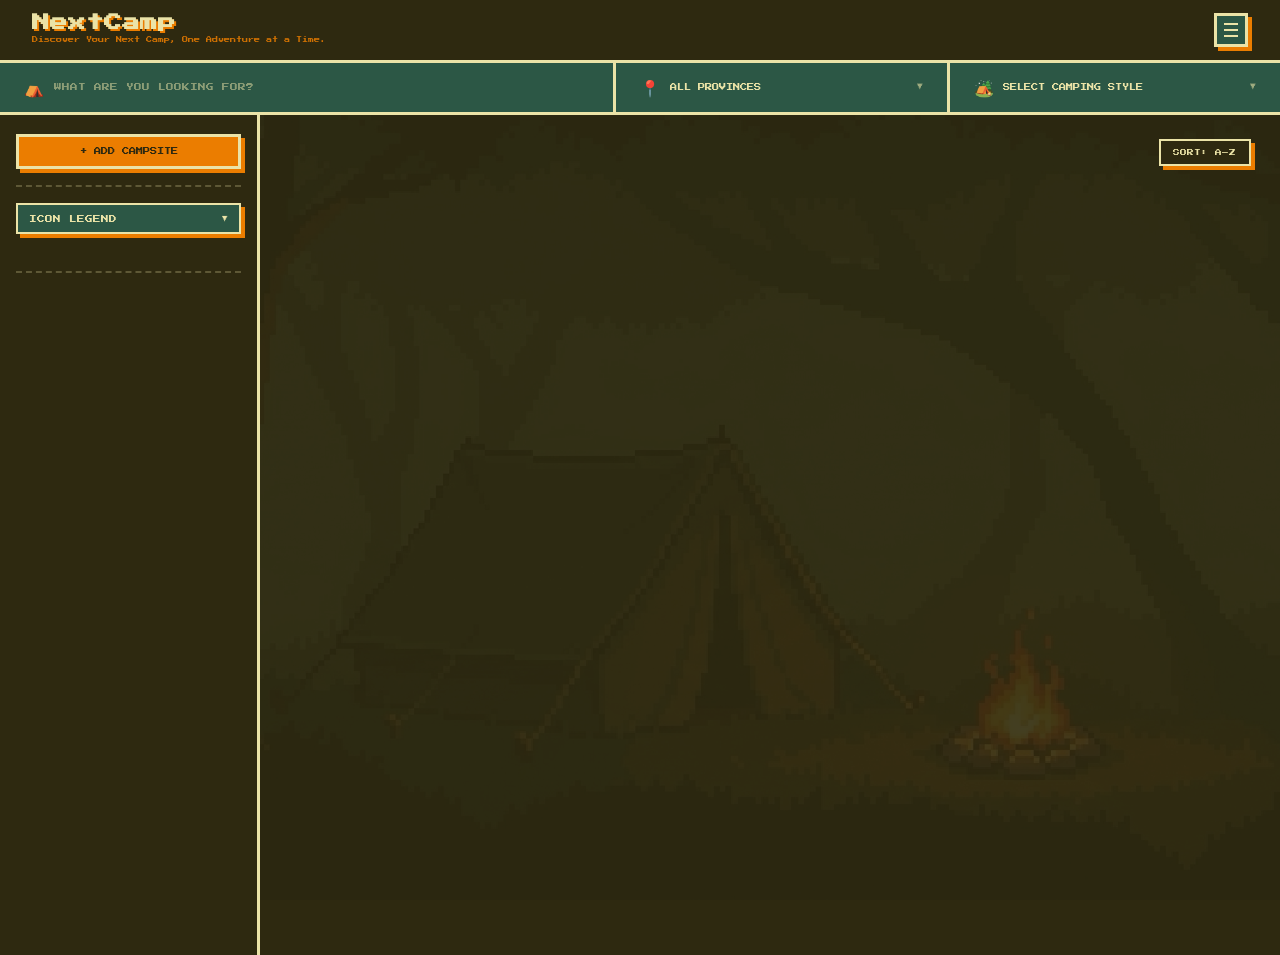
==== commit 572512bb: "Remove province headings and UI init script" ====
--- a/index.html
+++ b/index.html
@@ -111,8 +111,6 @@
 
       <!-- Province List -->
       <div class="sidebar-section">
-        <p class="sidebar-heading">PROVINCES</p>
-        <p class="sidebar-subheading">Filter by province</p>
         <div class="province-list" id="provinceList"></div>
       </div>
 
@@ -279,7 +277,6 @@
   </div>
 
   <script type="module" src="assets/js/script.js"></script>
-  <script type="module" src="assets/js/ui-init.js"></script>
 
 </body>
 </html>
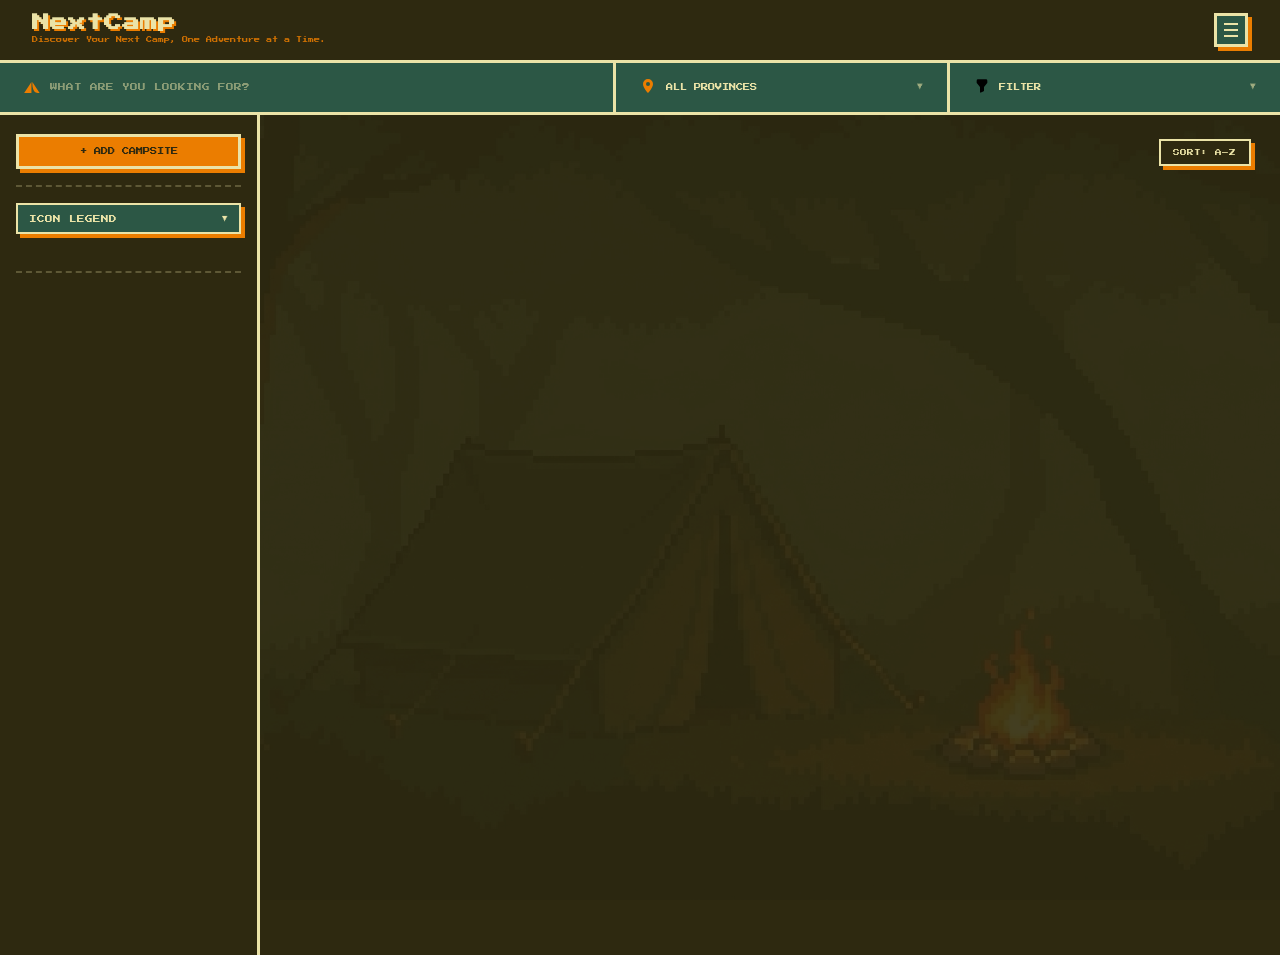
==== commit 47aae382: "Replace icons with SVGs in search bar" ====
--- a/index.html
+++ b/index.html
@@ -38,12 +38,16 @@
   <!-- ══ SEARCH BAR (3-section like reference) ══ -->
   <div class="searchbar">
     <div class="searchbar-section searchbar-main">
-      <span class="searchbar-icon">⛺</span>
+      <span class="searchbar-icon"><svg width="16px" height="16px" viewBox="-10 -5 1034 1034" xmlns="http://www.w3.org/2000/svg" xmlns:xlink="http://www.w3.org/1999/xlink" version="1.1">
+   <path fill="#EB7D00" d="M471 258l-471 702h471v-702zM529 258v18q0 186 19 306q27 173 97 266q85 112 236 112h119z"></path>
+</svg></span>
       <input type="text" id="searchInput" class="searchbar-input" placeholder="WHAT ARE YOU LOOKING FOR?">
     </div>
     <div class="searchbar-divider"></div>
     <div class="searchbar-section searchbar-province">
-      <span class="searchbar-icon">📍</span>
+      <span class="searchbar-icon"><svg width="16px" height="16px" xmlns="http://www.w3.org/2000/svg">
+              <path fill="#EB7D00" d="M8 1a5 5 0 00-5 5c0 3.8 5 9 5 9s5-5.2 5-9a5 5 0 00-5-5zm0 7a2 2 0 110-4 2 2 0 010 4z"></path>
+            </svg></span>
       <div class="custom-dropdown" id="customDropdown">
         <button class="dropdown-trigger" id="dropdownTrigger">
           <span id="selectedOptionText">ALL PROVINCES</span>
@@ -56,10 +60,10 @@
 
     <!-- FIX 2: Camping Style multi-select dropdown -->
     <div class="searchbar-section searchbar-style">
-      <span class="searchbar-icon">🏕️</span>
+      <span class="searchbar-icon"><svg fill="#EB7D00" width="16px" height="16px" viewBox="0 0 24 24" id="filter" data-name="Flat Color" xmlns="http://www.w3.org/2000/svg" class="icon flat-color"><path id="primary" d="M18,2H6A2,2,0,0,0,4,4V6.64a2,2,0,0,0,.46,1.28L9,13.36V21a1,1,0,0,0,.47.85A1,1,0,0,0,10,22a1,1,0,0,0,.45-.11l4-2A1,1,0,0,0,15,19V13.36l4.54-5.44A2,2,0,0,0,20,6.64V4A2,2,0,0,0,18,2Z" style="fill: rgb(0, 0, 0);"></path></svg></span>
       <div class="custom-dropdown" id="campingStyleDropdown">
         <button class="dropdown-trigger" id="campingStyleTrigger">
-          <span id="campingStyleText">SELECT CAMPING STYLE</span>
+          <span id="campingStyleText">FILTER</span>
           <span class="arrow">▼</span>
         </button>
         <div class="dropdown-menu camping-style-menu" id="campingStyleMenu">
--- a/assets/css/style.css
+++ b/assets/css/style.css
@@ -330,6 +330,7 @@
   top: 60px;
   height: calc(100vh - 60px);
   overflow-y: auto;
+  align-self: flex-start;
 }
 
 .sidebar-section {
@@ -533,7 +534,7 @@
    ══════════════════════════════════ */
 .card-grid {
   display: grid;
-  grid-template-columns: repeat(2, 1fr);
+  grid-template-columns: repeat(4, 1fr);
   gap: 1.2rem;
 }
 
@@ -654,7 +655,7 @@
 }
 
 .camp-title {
-  font-size: 0.58rem;
+  font-size: 0.8rem;
   color: var(--canvas-cream);
   line-height: 1.5;
 }
@@ -670,12 +671,13 @@
 }
 
 .card-location-icon {
-  font-size: 0.7rem;
+  display: inline-flex;
+  align-items: center;
   flex-shrink: 0;
 }
 
 .camp-location {
-  font-size: 0.42rem;
+  font-size: 0.5rem;
   color: var(--retro-olive);
 }
 
@@ -759,7 +761,7 @@
   align-items: center;
   gap: 0.4rem;
   font-size: 0.5rem;
-  color: var(--canvas-cream);
+  color: var(--retro-olive);
 }
 
 .modal-location-chip .pixel-icon { fill: var(--retro-olive); }
@@ -931,8 +933,12 @@
 /* ══════════════════════════════════
    RESPONSIVE
    ══════════════════════════════════ */
+@media (max-width: 1200px) {
+  .card-grid { grid-template-columns: repeat(3, 1fr); }
+}
+
 @media (max-width: 900px) {
-  .card-grid { grid-template-columns: 1fr 1fr; }
+  .card-grid { grid-template-columns: repeat(3, 1fr); }
   .sidebar { width: 220px; }
 }
 
@@ -942,11 +948,13 @@
     width: 100%;
     position: static;
     height: auto;
+    min-height: unset;
     border-right: none;
     border-bottom: 3px solid var(--canvas-cream);
+    padding: 0.8rem 1rem;
   }
+  .province-list { max-height: 180px; }
   .card-grid { grid-template-columns: 1fr; }
-  .topbar-nav { display: none; }
   .topbar { padding: 0.7rem 1rem; }
   .searchbar { flex-direction: column; }
   .searchbar-divider { width: 100%; height: 3px; }
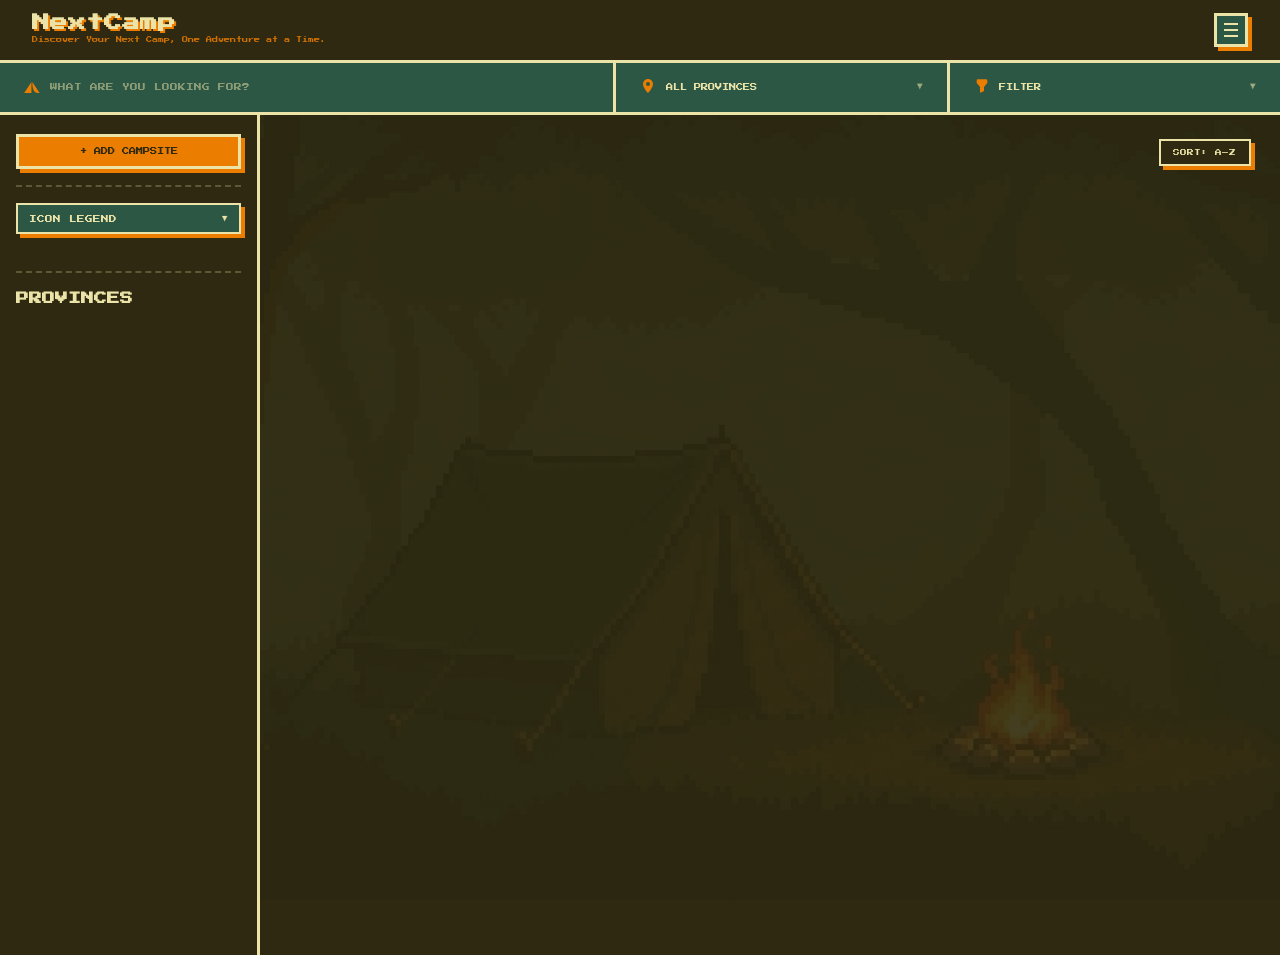
==== commit 226a787f: "Remove admin 'ADD NEW' button and update filter icon Removed 'ADD NEW' button for admin and updated " ====
--- a/index.html
+++ b/index.html
@@ -28,7 +28,6 @@
             onclick="document.getElementById('loginModalOverlay').classList.add('open'); document.getElementById('burgerDropdown').classList.remove('open');">
             ADMIN LOGIN
           </button>
-          <button id="adminAddNewBtn" class="burger-item" style="display:none;">+ ADD NEW</button>
           <button id="adminLogoutBtn" class="burger-item burger-item-danger" style="display:none;">LOGOUT</button>
         </div>
       </div>
@@ -60,7 +59,7 @@
 
     <!-- FIX 2: Camping Style multi-select dropdown -->
     <div class="searchbar-section searchbar-style">
-      <span class="searchbar-icon"><svg fill="#EB7D00" width="16px" height="16px" viewBox="0 0 24 24" id="filter" data-name="Flat Color" xmlns="http://www.w3.org/2000/svg" class="icon flat-color"><path id="primary" d="M18,2H6A2,2,0,0,0,4,4V6.64a2,2,0,0,0,.46,1.28L9,13.36V21a1,1,0,0,0,.47.85A1,1,0,0,0,10,22a1,1,0,0,0,.45-.11l4-2A1,1,0,0,0,15,19V13.36l4.54-5.44A2,2,0,0,0,20,6.64V4A2,2,0,0,0,18,2Z" style="fill: rgb(0, 0, 0);"></path></svg></span>
+      <span class="searchbar-icon"><svg fill="#EB7D00" width="16px" height="16px" viewBox="0 0 24 24" id="filter" data-name="Flat Color" xmlns="http://www.w3.org/2000/svg" class="icon flat-color"><path id="primary" d="M18,2H6A2,2,0,0,0,4,4V6.64a2,2,0,0,0,.46,1.28L9,13.36V21a1,1,0,0,0,.47.85A1,1,0,0,0,10,22a1,1,0,0,0,.45-.11l4-2A1,1,0,0,0,15,19V13.36l4.54-5.44A2,2,0,0,0,20,6.64V4A2,2,0,0,0,18,2Z" style="fill: #EB7D00;"></path></svg></span>
       <div class="custom-dropdown" id="campingStyleDropdown">
         <button class="dropdown-trigger" id="campingStyleTrigger">
           <span id="campingStyleText">FILTER</span>
@@ -115,6 +114,7 @@
 
       <!-- Province List -->
       <div class="sidebar-section">
+        <div><h2 class="camp-title">PROVINCES</h2></div>
         <div class="province-list" id="provinceList"></div>
       </div>
 
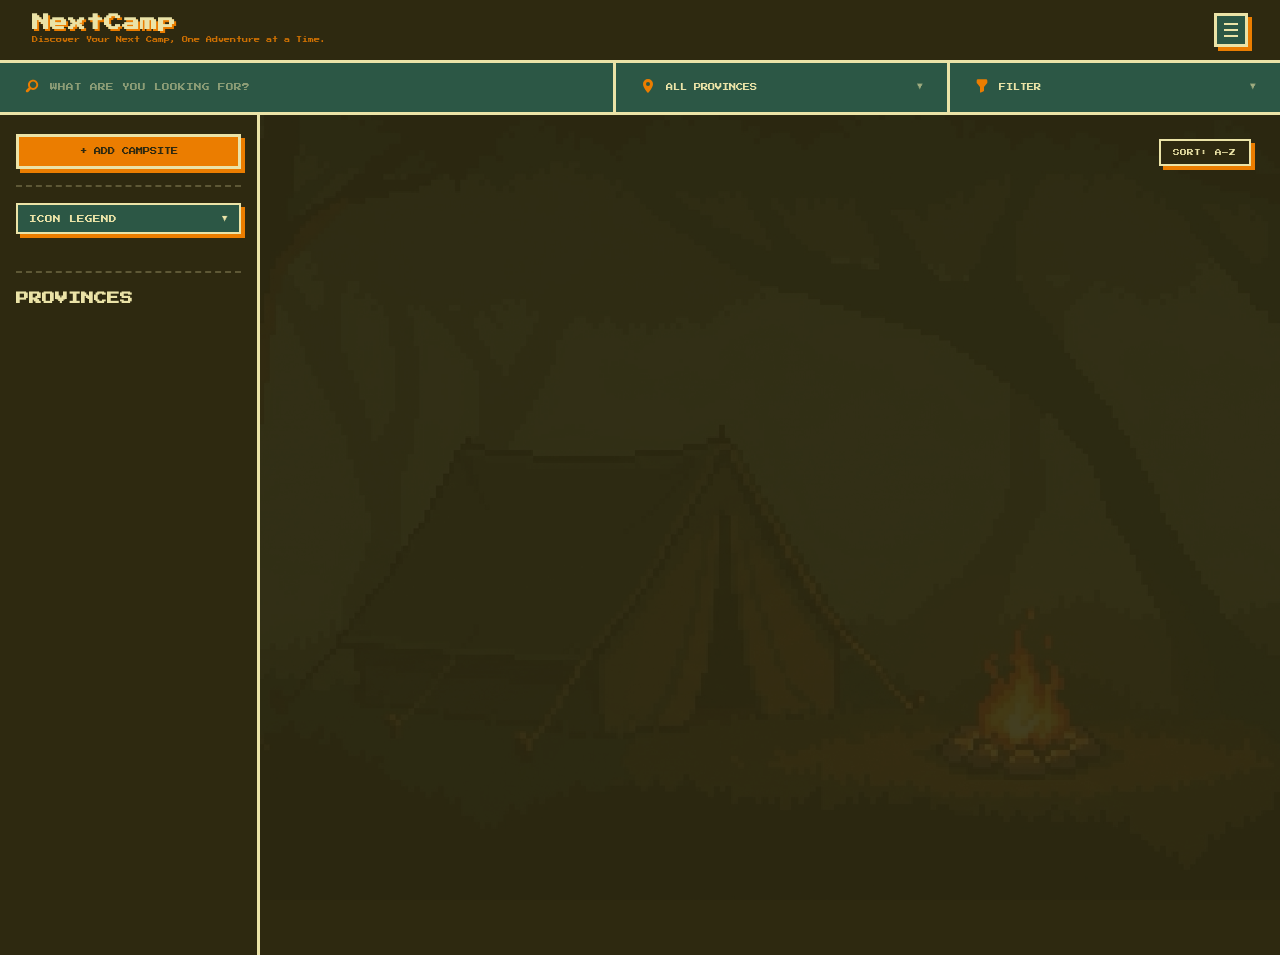
==== commit 4bddb833: "Update search bar icon SVG and attributes" ====
--- a/index.html
+++ b/index.html
@@ -37,8 +37,15 @@
   <!-- ══ SEARCH BAR (3-section like reference) ══ -->
   <div class="searchbar">
     <div class="searchbar-section searchbar-main">
-      <span class="searchbar-icon"><svg width="16px" height="16px" viewBox="-10 -5 1034 1034" xmlns="http://www.w3.org/2000/svg" xmlns:xlink="http://www.w3.org/1999/xlink" version="1.1">
-   <path fill="#EB7D00" d="M471 258l-471 702h471v-702zM529 258v18q0 186 19 306q27 173 97 266q85 112 236 112h119z"></path>
+      <span class="searchbar-icon"><svg fill="#EB7D00" version="1.1" id="Layer_1" xmlns="http://www.w3.org/2000/svg" xmlns:xlink="http://www.w3.org/1999/xlink" 
+	 width="16px" height="16px" viewBox="0 0 100 100" enable-background="new 0 0 100 100" xml:space="preserve">
+<g>
+	<path d="M56.774,10.391c-17.679,0-32.001,14.329-32.001,32c0,6.044,1.676,11.695,4.588,16.517L13.846,74.423l0.054,0.054
+		c-1.656,1.585-2.673,3.835-2.673,6.378c-0.001,4.913,3.913,8.755,8.821,8.754c2.507-0.001,4.749-1.004,6.349-2.636l0.039,0.039
+		l16.008-16.009c4.312,2.163,9.176,3.388,14.33,3.388c17.68,0,31.999-14.327,31.999-32C88.773,24.72,74.453,10.391,56.774,10.391z
+		 M56.968,61.808c-11.05,0-20.001-8.954-20.001-20c0-11.044,8.951-20,20.001-20c11.05,0,19.999,8.955,19.999,20
+		C76.968,52.854,68.018,61.808,56.968,61.808z"/>
+</g>
 </svg></span>
       <input type="text" id="searchInput" class="searchbar-input" placeholder="WHAT ARE YOU LOOKING FOR?">
     </div>
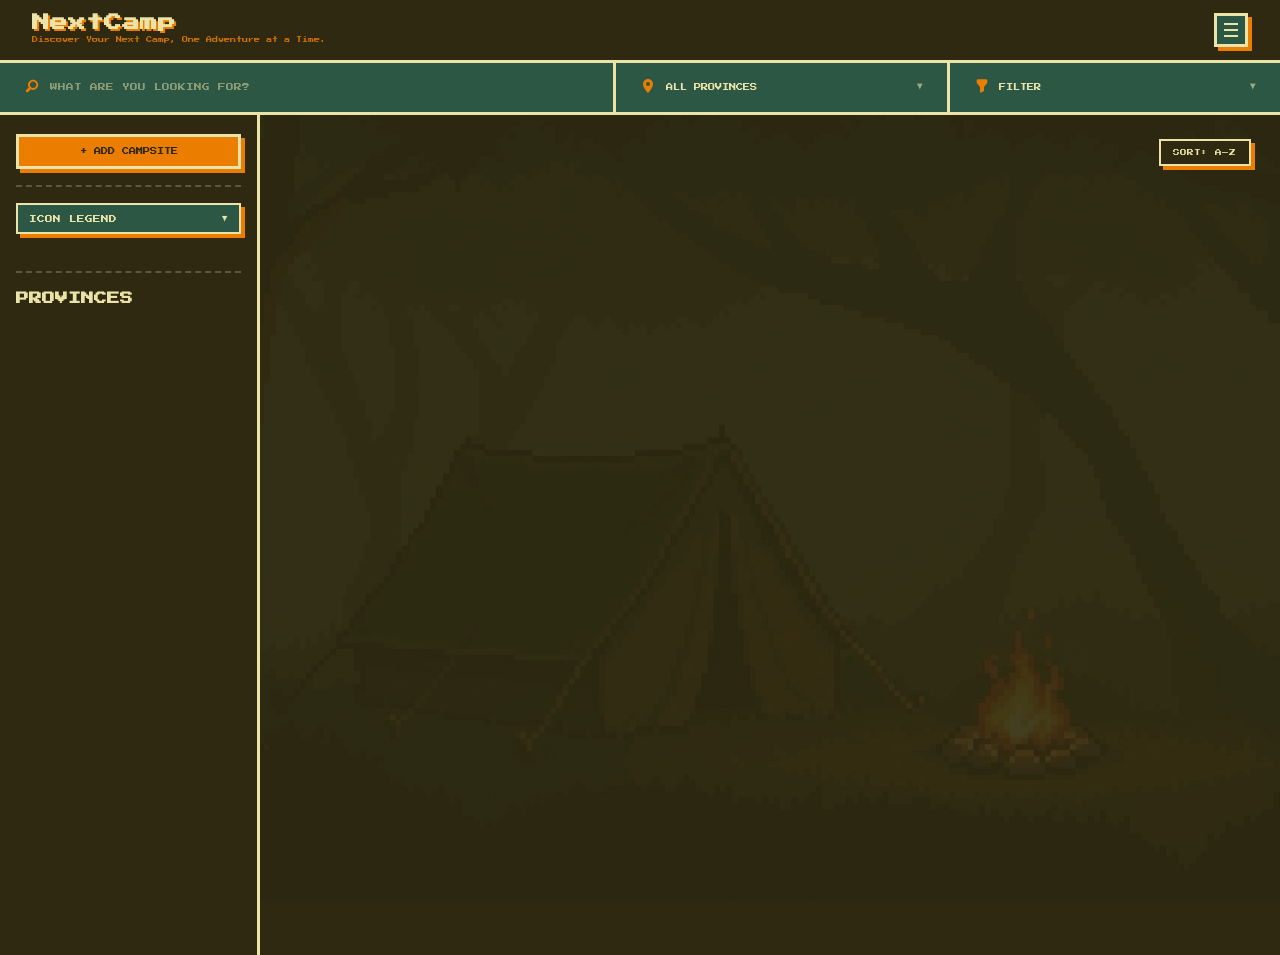
==== commit 2c6bccf3: "Update form labels and add new checkbox options" ====
--- a/index.html
+++ b/index.html
@@ -73,23 +73,57 @@
           <span class="arrow">▼</span>
         </button>
         <div class="dropdown-menu camping-style-menu" id="campingStyleMenu">
-          <label class="dropdown-check-item"><input type="checkbox" data-amenity="carCamping"> CAR CAMP</label>
-          <label class="dropdown-check-item"><input type="checkbox" data-amenity="motorCamping"> MOTOR CAMP</label>
-          <label class="dropdown-check-item"><input type="checkbox" data-amenity="tentOnly"> TENT</label>
-          <label class="dropdown-check-item"><input type="checkbox" data-amenity="hammock"> HAMMOCK</label>
+
+          <!-- CATEGORIES -->
+          <div class="filter-section-header">CATEGORIES</div>
+          <label class="dropdown-check-item"><input type="checkbox" data-amenity="campsites"> CAMPSITES</label>
+          <label class="dropdown-check-item"><input type="checkbox" data-amenity="farms"> FARMS</label>
+          <label class="dropdown-check-item"><input type="checkbox" data-amenity="resorts"> RESORTS</label>
+          <label class="dropdown-check-item"><input type="checkbox" data-amenity="others"> OTHERS</label>
+
+          <!-- TERRAIN -->
+          <div class="filter-section-header">TERRAIN</div>
           <label class="dropdown-check-item"><input type="checkbox" data-amenity="forest"> FOREST</label>
           <label class="dropdown-check-item"><input type="checkbox" data-amenity="mountain"> MOUNTAIN</label>
           <label class="dropdown-check-item"><input type="checkbox" data-amenity="river"> RIVER</label>
           <label class="dropdown-check-item"><input type="checkbox" data-amenity="beach"> BEACH</label>
-          <label class="dropdown-check-item"><input type="checkbox" data-amenity="hiking"> HIKING</label>
-          <label class="dropdown-check-item"><input type="checkbox" data-amenity="trail"> TRAIL</label>
+
+          <!-- AMENITIES / FEATURES -->
+          <div class="filter-section-header">AMENITIES / FEATURES</div>
+          <label class="dropdown-check-item"><input type="checkbox" data-amenity="hikeTrails"> HIKE TRAILS</label>
+          <label class="dropdown-check-item"><input type="checkbox" data-amenity="beach"> BEACH</label>
+          <label class="dropdown-check-item"><input type="checkbox" data-amenity="forestWoods"> FOREST OR WOODS</label>
+          <label class="dropdown-check-item"><input type="checkbox" data-amenity="limitedCampers"> LIMITED CAMPERS</label>
+          <label class="dropdown-check-item"><input type="checkbox" data-amenity="mountainView"> MOUNTAIN VIEW</label>
+          <label class="dropdown-check-item"><input type="checkbox" data-amenity="lakeView"> LAKE VIEW</label>
+          <label class="dropdown-check-item"><input type="checkbox" data-amenity="riverView"> RIVER VIEW</label>
+          <label class="dropdown-check-item"><input type="checkbox" data-amenity="seaView"> SEA VIEW</label>
+          <label class="dropdown-check-item"><input type="checkbox" data-amenity="overlooking"> OVERLOOKING</label>
+          <label class="dropdown-check-item"><input type="checkbox" data-amenity="offRoading"> OFF-ROADING</label>
+          <label class="dropdown-check-item"><input type="checkbox" data-amenity="noVideoke"> NO VIDEOKE/LOUD MUSIC</label>
+          <label class="dropdown-check-item"><input type="checkbox" data-amenity="pitchBesideVehicle"> PITCH BESIDE VEHICLE</label>
+          <label class="dropdown-check-item"><input type="checkbox" data-amenity="seaOfClouds"> SEA OF CLOUDS</label>
+          <label class="dropdown-check-item"><input type="checkbox" data-amenity="barCoffee"> BAR/COFFEE SHOP</label>
+          <label class="dropdown-check-item"><input type="checkbox" data-amenity="chargingStation"> CHARGING STATION</label>
+          <label class="dropdown-check-item"><input type="checkbox" data-amenity="signal"> CELL PHONE RECEPTION</label>
+          <label class="dropdown-check-item"><input type="checkbox" data-amenity="childFriendly"> CHILD-FRIENDLY</label>
+          <label class="dropdown-check-item"><input type="checkbox" data-amenity="electricity"> ELECTRICITY</label>
+          <label class="dropdown-check-item"><input type="checkbox" data-amenity="firepit"> FIREPITS/BONFIRE</label>
           <label class="dropdown-check-item"><input type="checkbox" data-amenity="wifi"> WI-FI</label>
-          <label class="dropdown-check-item"><input type="checkbox" data-amenity="pisoWifi"> PISO WI-FI</label>
-          <label class="dropdown-check-item"><input type="checkbox" data-amenity="restroom"> RESTROOM</label>
-          <label class="dropdown-check-item"><input type="checkbox" data-amenity="electricity"> POWER</label>
-          <label class="dropdown-check-item"><input type="checkbox" data-amenity="parking"> PARKING</label>
-          <label class="dropdown-check-item"><input type="checkbox" data-amenity="trees"> TREES</label>
-          <label class="dropdown-check-item"><input type="checkbox" data-amenity="signal"> SIGNAL</label>
+          <label class="dropdown-check-item"><input type="checkbox" data-amenity="restroom"> TOILET</label>
+          <label class="dropdown-check-item"><input type="checkbox" data-amenity="waterSource"> WATER SOURCE</label>
+          <label class="dropdown-check-item"><input type="checkbox" data-amenity="tentRentals"> TENT RENTALS</label>
+          <label class="dropdown-check-item"><input type="checkbox" data-amenity="swimmingPool"> SWIMMING POOL</label>
+
+          <!-- CAMPING STYLE -->
+          <div class="filter-section-header">CAMPING STYLE</div>
+          <label class="dropdown-check-item"><input type="checkbox" data-amenity="bicycleCamping"> BICYCLE CAMPING</label>
+          <label class="dropdown-check-item"><input type="checkbox" data-amenity="carCamping"> CAR CAMPING</label>
+          <label class="dropdown-check-item"><input type="checkbox" data-amenity="glamping"> GLAMPING</label>
+          <label class="dropdown-check-item"><input type="checkbox" data-amenity="hammock"> HAMMOCK CAMPING</label>
+          <label class="dropdown-check-item"><input type="checkbox" data-amenity="motorCamping"> MOTO CAMPING</label>
+          <label class="dropdown-check-item"><input type="checkbox" data-amenity="tentOnly"> TENT CAMPING</label>
+
         </div>
       </div>
     </div>
@@ -246,36 +280,69 @@
             <label for="editDesc" class="filter-label">*DESCRIPTION</label>
             <textarea id="editDesc" class="pixel-textarea" rows="3" required></textarea>
           </div>
-          <div class="form-group">
-            <label class="filter-label">AMENITIES</label>
+          <!-- CATEGORIES -->
+          <div class="form-group">
+            <label class="filter-label">CATEGORIES</label>
             <div class="checkbox-grid">
-              <label><input type="checkbox" id="chkTrees"> TREES</label>
-              <label><input type="checkbox" id="chkRestroom"> RESTROOM</label>
-              <label><input type="checkbox" id="chkElectricity"> POWER</label>
-              <label><input type="checkbox" id="chkWifi"> WI-FI</label>
-              <label><input type="checkbox" id="chkPisoWifi"> PISO WI-FI</label>
-              <label><input type="checkbox" id="chkSignal"> SIGNAL</label>
-              <label><input type="checkbox" id="chkParking"> PARKING</label>
-            </div>
-          </div>
-          <div class="form-group">
-            <label class="filter-label">CAMPING STYLE</label>
-            <div class="checkbox-grid">
-              <label><input type="checkbox" id="chkCarCamping"> CAR CAMP</label>
-              <label><input type="checkbox" id="chkMotorCamping"> MOTOR CAMP</label>
-              <label><input type="checkbox" id="chkTentOnly"> TENT</label>
-              <label><input type="checkbox" id="chkHammock"> HAMMOCK</label>
-            </div>
-          </div>
-          <div class="form-group">
-            <label class="filter-label">TERRAIN & ACTIVITIES</label>
+              <label><input type="checkbox" id="chkCampsites"> CAMPSITES</label>
+              <label><input type="checkbox" id="chkFarms"> FARMS</label>
+              <label><input type="checkbox" id="chkResorts"> RESORTS</label>
+              <label><input type="checkbox" id="chkOthers"> OTHERS</label>
+            </div>
+          </div>
+
+          <!-- TERRAIN -->
+          <div class="form-group">
+            <label class="filter-label">TERRAIN</label>
             <div class="checkbox-grid">
               <label><input type="checkbox" id="chkForest"> FOREST</label>
               <label><input type="checkbox" id="chkMountain"> MOUNTAIN</label>
               <label><input type="checkbox" id="chkRiver"> RIVER</label>
               <label><input type="checkbox" id="chkBeach"> BEACH</label>
-              <label><input type="checkbox" id="chkHiking"> HIKING</label>
-              <label><input type="checkbox" id="chkTrail"> TRAIL</label>
+            </div>
+          </div>
+
+          <!-- AMENITIES / FEATURES -->
+          <div class="form-group">
+            <label class="filter-label">AMENITIES / FEATURES</label>
+            <div class="checkbox-grid">
+              <label><input type="checkbox" id="chkHikeTrails"> HIKE TRAILS</label>
+              <label><input type="checkbox" id="chkBeachAccess"> BEACH</label>
+              <label><input type="checkbox" id="chkForestWoods"> FOREST OR WOODS</label>
+              <label><input type="checkbox" id="chkLimitedCampers"> LIMITED CAMPERS</label>
+              <label><input type="checkbox" id="chkMountainView"> MOUNTAIN VIEW</label>
+              <label><input type="checkbox" id="chkLakeView"> LAKE VIEW</label>
+              <label><input type="checkbox" id="chkRiverView"> RIVER VIEW</label>
+              <label><input type="checkbox" id="chkSeaView"> SEA VIEW</label>
+              <label><input type="checkbox" id="chkOverlooking"> OVERLOOKING</label>
+              <label><input type="checkbox" id="chkOffRoading"> OFF-ROADING</label>
+              <label><input type="checkbox" id="chkNoVideoke"> NO VIDEOKE/LOUD MUSIC</label>
+              <label><input type="checkbox" id="chkPitchBesideVehicle"> PITCH BESIDE VEHICLE</label>
+              <label><input type="checkbox" id="chkSeaOfClouds"> SEA OF CLOUDS</label>
+              <label><input type="checkbox" id="chkBarCoffee"> BAR/COFFEE SHOP</label>
+              <label><input type="checkbox" id="chkChargingStation"> CHARGING STATION</label>
+              <label><input type="checkbox" id="chkSignal"> CELL PHONE RECEPTION</label>
+              <label><input type="checkbox" id="chkChildFriendly"> CHILD-FRIENDLY</label>
+              <label><input type="checkbox" id="chkElectricity"> ELECTRICITY</label>
+              <label><input type="checkbox" id="chkFirepit"> FIREPITS/BONFIRE</label>
+              <label><input type="checkbox" id="chkWifi"> WI-FI</label>
+              <label><input type="checkbox" id="chkRestroom"> TOILET</label>
+              <label><input type="checkbox" id="chkWaterSource"> WATER SOURCE</label>
+              <label><input type="checkbox" id="chkTentRentals"> TENT RENTALS</label>
+              <label><input type="checkbox" id="chkSwimmingPool"> SWIMMING POOL</label>
+            </div>
+          </div>
+
+          <!-- CAMPING STYLE -->
+          <div class="form-group">
+            <label class="filter-label">CAMPING STYLE</label>
+            <div class="checkbox-grid">
+              <label><input type="checkbox" id="chkBicycleCamping"> BICYCLE CAMPING</label>
+              <label><input type="checkbox" id="chkCarCamping"> CAR CAMPING</label>
+              <label><input type="checkbox" id="chkGlamping"> GLAMPING</label>
+              <label><input type="checkbox" id="chkHammock"> HAMMOCK CAMPING</label>
+              <label><input type="checkbox" id="chkMotorCamping"> MOTO CAMPING</label>
+              <label><input type="checkbox" id="chkTentOnly"> TENT CAMPING</label>
             </div>
           </div>
           <div class="editor-actions">
--- a/assets/css/style.css
+++ b/assets/css/style.css
@@ -183,6 +183,24 @@
   gap: 0.6rem;
   padding: 0.7rem 1.5rem;
   flex: 1;
+  cursor: pointer;
+  position: relative;
+  transition: background-color 0.15s ease;
+  user-select: none;
+}
+
+.searchbar-section:hover {
+  background-color: rgba(235, 227, 167, 0.08);
+}
+
+.searchbar-section:has(input:focus),
+.searchbar-section:has(.custom-dropdown.open) {
+  background-color: rgba(235, 227, 167, 0.12);
+}
+
+.searchbar-province,
+.searchbar-style {
+  position: relative;
 }
 
 .searchbar-main { flex: 2; }
@@ -206,6 +224,8 @@
   outline: none;
   color: var(--canvas-cream);
   width: 100%;
+  cursor: text;
+  pointer-events: auto;
 }
 
 .searchbar-input::placeholder { color: rgba(235,227,167,0.5); }
@@ -224,7 +244,11 @@
 }
 
 /* Dropdown inside searchbar */
-.searchbar-section .custom-dropdown { flex: 1; position: relative; }
+.searchbar-section .custom-dropdown {
+  flex: 1;
+  position: static;
+  pointer-events: auto;
+}
 
 .searchbar-section .dropdown-trigger {
   width: 100%;
@@ -244,11 +268,13 @@
 .searchbar-section .dropdown-trigger:hover { color: var(--retro-olive); }
 .searchbar-section .dropdown-trigger .arrow { font-size: 0.4rem; }
 
+/* Full width dropdown — anchors to the section */
 .searchbar-section .dropdown-menu {
   position: absolute;
-  top: calc(100% + 12px);
-  left: -1.5rem;
-  min-width: 220px;
+  top: 100%;
+  left: 0;
+  right: 0;
+  width: 100%;
   background-color: var(--bg-dark-earth);
   border: 3px solid var(--canvas-cream);
   box-shadow: var(--shadow-lg);
@@ -274,21 +300,36 @@
 
 /* Camping style multi-select */
 .camping-style-menu {
-  max-height: 260px;
+  max-height: 400px;
   overflow-y: auto;
-}
+  padding: 0.3rem 0;
+}
+
+/* Section headers inside dropdown */
+.filter-section-header {
+  font-family: 'Press Start 2P', cursive;
+  font-size: 0.4rem;
+  color: var(--retro-olive);
+  padding: 0.7rem 0.8rem 0.4rem;
+  letter-spacing: 0.8px;
+  border-bottom: 2px solid rgba(235,227,167,0.15);
+  margin-top: 0.3rem;
+  background-color: rgba(0,0,0,0.15);
+}
+
+.filter-section-header:first-child { margin-top: 0; }
 
 .dropdown-check-item {
   display: flex;
   align-items: center;
-  gap: 0.5rem;
+  gap: 0.6rem;
   font-family: 'Press Start 2P', cursive;
   font-size: 0.42rem;
-  padding: 0.55rem 0.8rem;
+  padding: 0.6rem 0.8rem;
   color: var(--canvas-cream);
   cursor: pointer;
   transition: background-color 0.15s;
-  border-bottom: 1px solid rgba(235,227,167,0.1);
+  border-bottom: 1px solid rgba(235,227,167,0.06);
 }
 
 .dropdown-check-item:hover { background-color: var(--camo-green); }
@@ -297,11 +338,13 @@
   accent-color: var(--retro-olive);
   cursor: pointer;
   flex-shrink: 0;
-}
-
-.dropdown-check-item input:checked + span,
+  width: 13px;
+  height: 13px;
+}
+
 .dropdown-check-item:has(input:checked) {
   color: var(--retro-olive);
+  background-color: rgba(235,125,0,0.08);
 }
 
 /* ══════════════════════════════════
@@ -944,6 +987,7 @@
 
 @media (max-width: 700px) {
   .page-body { flex-direction: column; }
+
   .sidebar {
     width: 100%;
     position: static;
@@ -953,9 +997,72 @@
     border-bottom: 3px solid var(--canvas-cream);
     padding: 0.8rem 1rem;
   }
+
   .province-list { max-height: 180px; }
   .card-grid { grid-template-columns: 1fr; }
   .topbar { padding: 0.7rem 1rem; }
-  .searchbar { flex-direction: column; }
-  .searchbar-divider { width: 100%; height: 3px; }
-}
+
+  /* Hide province list on mobile */
+  #provinceList,
+  #provinceList + * ,
+  .sidebar-section:has(#provinceList) { display: none; }
+
+  /* Stack searchbar vertically */
+  .searchbar {
+    flex-direction: column;
+    background-color: var(--bg-dark-earth);
+    border-bottom: 3px solid var(--canvas-cream);
+    padding: 0.8rem 1rem;
+    gap: 0.5rem;
+  }
+
+  /* Hide dividers on mobile */
+  .searchbar-divider { display: none; }
+
+  /* Each section looks like Icon Legend button */
+  .searchbar-section {
+    background-color: var(--camo-green);
+    border: 2px solid var(--canvas-cream);
+    box-shadow: 4px 4px 0px var(--retro-olive);
+    padding: 0.6rem 0.8rem;
+    font-size: 0.48rem;
+    width: 100%;
+    justify-content: space-between;
+    border-radius: 0;
+  }
+
+  .searchbar-section:hover {
+    background-color: var(--retro-olive);
+    color: var(--bg-dark-earth);
+  }
+
+  /* Search input takes full width */
+  .searchbar-main { flex: unset; width: 100%; }
+
+  .searchbar-input {
+    font-size: 0.45rem;
+    width: 100%;
+  }
+
+  /* Province and filter dropdowns full width on mobile */
+  .searchbar-province,
+  .searchbar-style {
+    position: relative;
+    width: 100%;
+  }
+
+  .searchbar-section .dropdown-menu {
+    top: 100%;
+    left: 0;
+    right: 0;
+    width: 100%;
+  }
+
+  .searchbar-section .custom-dropdown {
+    width: 100%;
+  }
+
+  .searchbar-section .dropdown-trigger {
+    width: 100%;
+  }
+}
